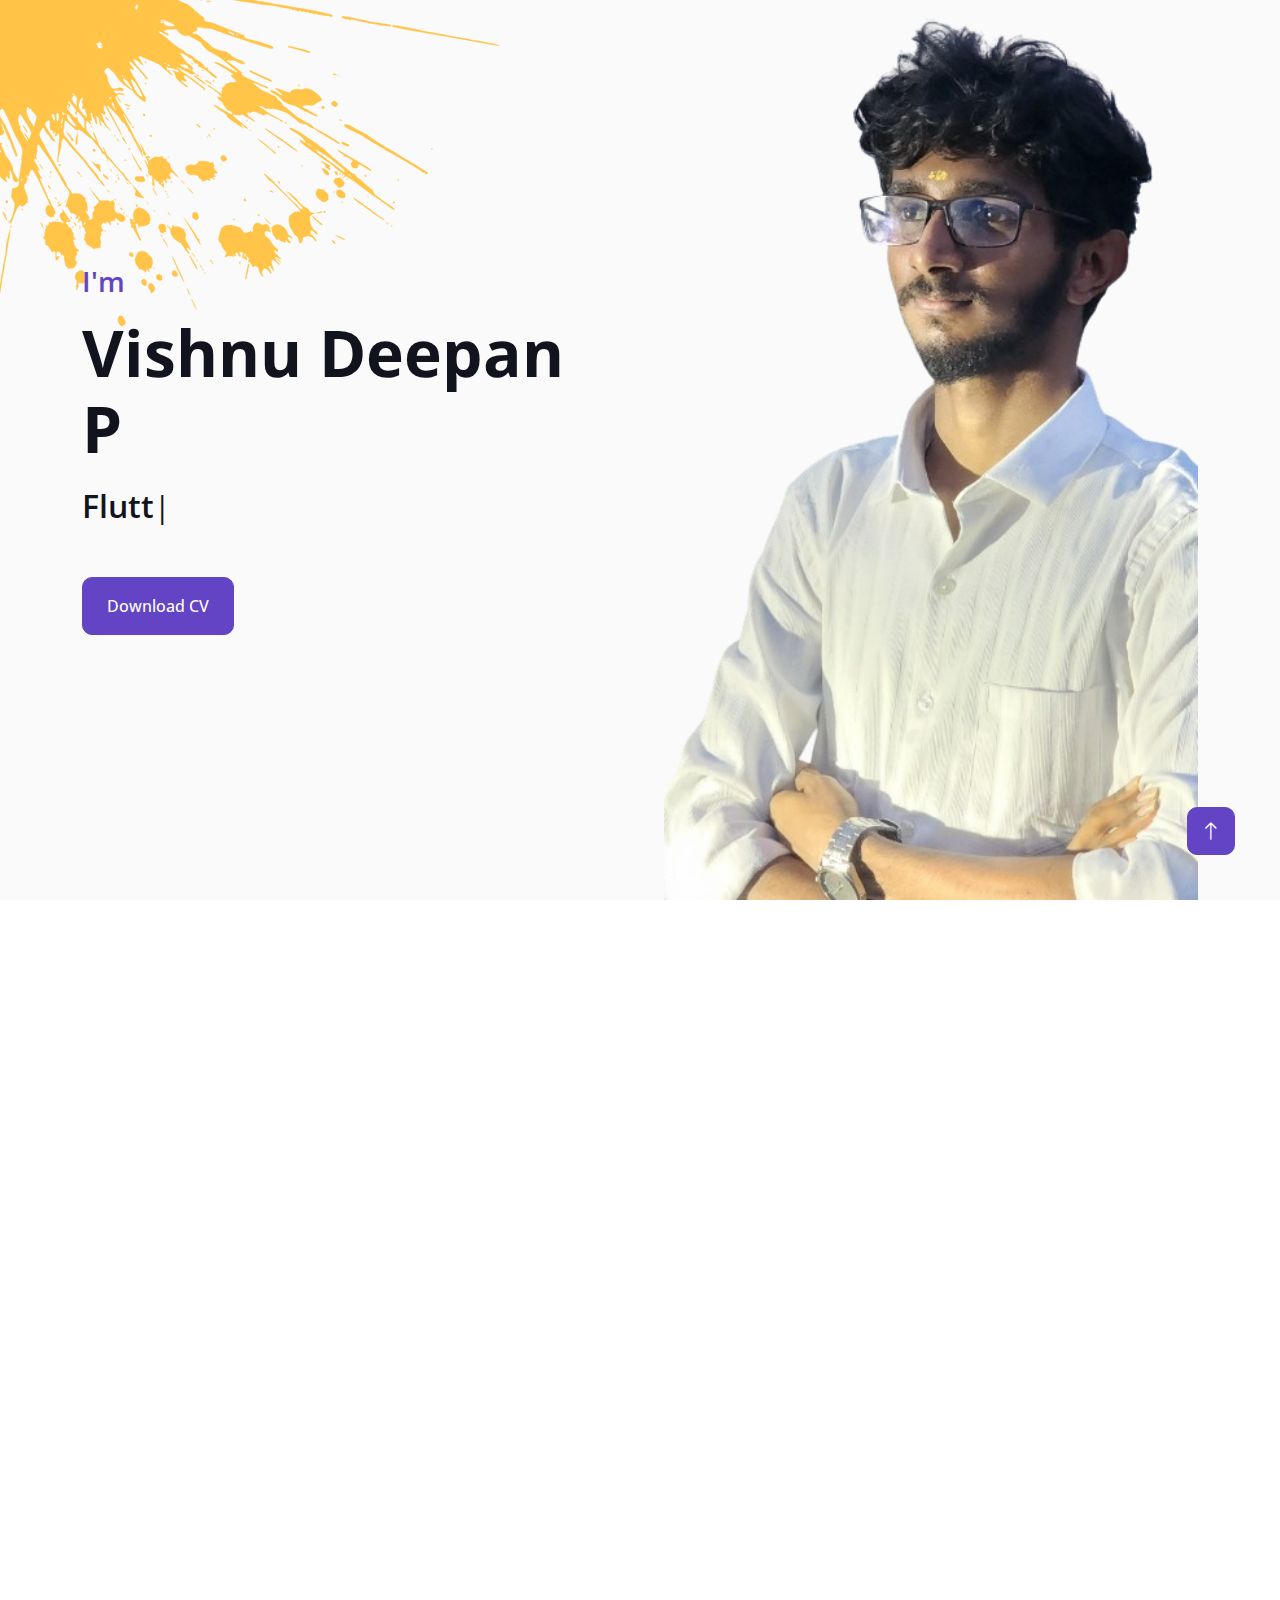
==== index.html @ 30f4822a "html" ====
<!DOCTYPE html>
<html lang="en">

<head>
    <meta charset="utf-8">
    <title>Vishnu Deepan P - Portfolio</title>
    <meta content="width=device-width, initial-scale=1.0" name="viewport">
    <meta content="" name="keywords">
    <meta content="" name="description">

    <!-- Favicon -->
    <link href="img/favicon.ico" rel="icon">

    <!-- Google Web Fonts -->
    <link rel="preconnect" href="https://fonts.googleapis.com">
    <link rel="preconnect" href="https://fonts.gstatic.com" crossorigin>
    <link href="https://fonts.googleapis.com/css2?family=Open+Sans:wght@400;500;600;700;800&display=swap"
        rel="stylesheet">

    <!-- Icon Font Stylesheet -->
    <link href="https://cdnjs.cloudflare.com/ajax/libs/font-awesome/5.10.0/css/all.min.css" rel="stylesheet">
    <link href="https://cdn.jsdelivr.net/npm/bootstrap-icons@1.4.1/font/bootstrap-icons.css" rel="stylesheet">

    <!-- Libraries Stylesheet -->
    <link href="lib/animate/animate.min.css" rel="stylesheet">
    <link href="lib/lightbox/css/lightbox.min.css" rel="stylesheet">
    <link href="lib/owlcarousel/assets/owl.carousel.min.css" rel="stylesheet">

    <!-- Customized Bootstrap Stylesheet -->
    <link href="css/bootstrap.min.css" rel="stylesheet">

    <!-- Template Stylesheet -->
    <link href="css/style.css" rel="stylesheet">
</head>

<body data-bs-spy="scroll" data-bs-target=".navbar" data-bs-offset="51">
    <!-- Spinner Start -->
    <div id="spinner"
        class="show bg-white position-fixed translate-middle w-100 vh-100 top-50 start-50 d-flex align-items-center justify-content-center">
        <div class="spinner-border text-primary" style="width: 3rem; height: 3rem;" role="status">
            <span class="sr-only">Loading...</span>
        </div>
    </div>
    <!-- Spinner End -->


    <!-- Navbar Start -->
    <nav class="navbar navbar-expand-lg bg-white navbar-light fixed-top shadow py-lg-0 px-4 px-lg-5 wow fadeIn"
        data-wow-delay="0.1s">
        <a href="index.html" class="navbar-brand d-block d-lg-none">
            <h1 class="text-primary fw-bold m-0">Vishnu Deepan P</h1>
        </a>
        <button type="button" class="navbar-toggler" data-bs-toggle="collapse" data-bs-target="#navbarCollapse">
            <span class="navbar-toggler-icon"></span>
        </button>
        <div class="collapse navbar-collapse justify-content-between py-4 py-lg-0" id="navbarCollapse">
            <div class="navbar-nav ms-auto py-0">
                <a href="#home" class="nav-item nav-link active">Home</a>
                <a href="#about" class="nav-item nav-link">About</a>
                <a href="#skill" class="nav-item nav-link">Skills</a>
            </div>
            <a href="index.html" class="navbar-brand bg-secondary py-3 px-4 mx-3 d-none d-lg-block">
                <h1 class="text-primary fw-bold m-0" style="font-size: 1.5rem;">Vishnu Deepan P</h1>
            </a>

            <div class="navbar-nav me-auto py-0">
                <a href="#education" class="nav-item nav-link">Education</a>

                <a href="#project" class="nav-item nav-link">Projects</a>
                <a href="#contact" class="nav-item nav-link">Contact</a>
            </div>
        </div>
    </nav>
    <!-- Navbar End -->


    <!-- Header Start -->
    <div class="container-fluid bg-light my-6 mt-0" id="home">
        <div class="container">
            <div class="row g-5 align-items-center">
                <div class="col-lg-6 py-6 pb-0 pt-lg-0">
                    <h3 class="text-primary mb-3">I'm</h3>
                    <h1 class="display-3 mb-3">Vishnu Deepan P</h1>
                    <h2 class="typed-text-output d-inline"></h2>
                    <div class="typed-text d-none">Flutter Developer, Front End Developer, Application Developer</div>
                    <div class="d-flex align-items-center pt-5">
                        <a href="https://drive.google.com/file/d/14xW8bCQ3XSDrJyQy5iJclStmhWn22QjM/view?usp=drive_link"
                            class="btn btn-primary py-3 px-4 me-5">Download CV</a>
            
                    </div>
                </div>
                <div class="col-lg-6 row-lg-6 full-height">
                    <img class="img-fluid" src="img/profile.png" alt=""
                        style="height: 100vh; width: 100%; object-fit: cover;">

                </div>
            </div>
        </div>
    </div>
    <!-- Header End -->





    <!-- About Start -->
    <div class="container-xxl py-6" id="about">
        <div class="container">
            <div class="row g-5">
                <div class="col-lg-6 wow fadeInUp" data-wow-delay="0.1s">
                    <div class="d-flex align-items-center mb-5">
                        <div class="years flex-shrink-0 text-center me-4">
                            <h1 class="display-4 mb-0">Fresher</h1>
                            <!-- <h5 class="mb-0">Years</h5> -->
                        </div>
                        <h4 class="lh-base mb-0">with 1 year of Internship Experience</h4>
                    </div>
                    <p class="mb-4">Hello! I'm a passionate Flutter developer from Sivakasi, Tamil Nadu. Currently
                        pursuing a B.Tech degree at Kamaraj College of Engineering and Technology, I have gained
                        hands-on experience in Flutter development and backend integration through internships and
                        personal projects.</p>
                    <p class="mb-3"><i class="far fa-check-circle text-primary me-3"></i>Enthusiastic about building
                        mobile applications that offer seamless user experiences</p>
                    <p class="mb-3"><i class="far fa-check-circle text-primary me-3"></i>Leveraging AI to create
                        smarter, more intuitive solutions</p>
                    <p class="mb-3"><i class="far fa-check-circle text-primary me-3"></i>Love working on innovative
                        projects that challenge me to learn new technologies</p>
                    <!-- <a class="btn btn-primary py-3 px-5 mt-3" href="">Read More</a> -->
                </div>
                <div class="col-lg-6 wow fadeInUp" data-wow-delay="0.5s">
                    <div class="row g-3 mb-4">
                        <div class="col-sm-6">
                            <img class="img-fluid rounded" src="img/about-1.jpg" alt="">
                        </div>
                        <div class="col-sm-6">
                            <img class="img-fluid rounded" src="img/about-2.jpg" alt="">
                        </div>
                    </div>
                </div>
            </div>
        </div>
    </div>
    <!-- About End -->


    <!-- Expertise Start -->
    <div class="container-xxl py-6 pb-5" id="skill">
        <div class="container">
            <div class="row g-5">
                <div class="col-lg-6 wow fadeInUp" data-wow-delay="0.1s">
                    <h1 class="display-5 mb-5">Skills & Experience</h1>
                    <p class="mb-4">I specialize in building cross-platform apps with Flutter and backend development
                        using Node.js. I'm proficient in C, Java, Python, and MySQL, with experience in version control
                        using Git and creating dynamic web apps with React.js. </p>
                    <h3 class="mb-4">My Skills</h3>
                    <div class="row align-items-center">
                        <div class="col-md-6">
                            <div class="skill mb-4">
                                <div class="d-flex justify-content-between">
                                    <h6 class="font-weight-bold">Flutter</h6>
                                    <h6 class="font-weight-bold">85%</h6>
                                </div>
                                <div class="progress">
                                    <div class="progress-bar bg-primary" role="progressbar" aria-valuenow="85"
                                        aria-valuemin="0" aria-valuemax="100"></div>
                                </div>
                            </div>
                            <div class="skill mb-4">
                                <div class="d-flex justify-content-between">
                                    <h6 class="font-weight-bold">Java</h6>
                                    <h6 class="font-weight-bold">85%</h6>
                                </div>
                                <div class="progress">
                                    <div class="progress-bar bg-warning" role="progressbar" aria-valuenow="85"
                                        aria-valuemin="0" aria-valuemax="100"></div>
                                </div>
                            </div>
                            <div class="skill mb-4">
                                <div class="d-flex justify-content-between">
                                    <h6 class="font-weight-bold">Python</h6>
                                    <h6 class="font-weight-bold">70%</h6>
                                </div>
                                <div class="progress">
                                    <div class="progress-bar bg-danger" role="progressbar" aria-valuenow="70"
                                        aria-valuemin="0" aria-valuemax="100"></div>
                                </div>
                            </div>
                        </div>
                        <div class="col-md-6">
                            <div class="skill mb-4">
                                <div class="d-flex justify-content-between">
                                    <h6 class="font-weight-bold">Node JS</h6>
                                    <h6 class="font-weight-bold">80%</h6>
                                </div>
                                <div class="progress">
                                    <div class="progress-bar bg-danger" role="progressbar" aria-valuenow="80"
                                        aria-valuemin="0" aria-valuemax="100"></div>
                                </div>
                            </div>
                            <div class="skill mb-4">
                                <div class="d-flex justify-content-between">
                                    <h6 class="font-weight-bold">My SQL</h6>
                                    <h6 class="font-weight-bold">90%</h6>
                                </div>
                                <div class="progress">
                                    <div class="progress-bar bg-dark" role="progressbar" aria-valuenow="90"
                                        aria-valuemin="0" aria-valuemax="100"></div>
                                </div>
                            </div>
                            <div class="skill mb-4">
                                <div class="d-flex justify-content-between">
                                    <h6 class="font-weight-bold">React JS</h6>
                                    <h6 class="font-weight-bold">80%</h6>
                                </div>
                                <div class="progress">
                                    <div class="progress-bar bg-info" role="progressbar" aria-valuenow="80"
                                        aria-valuemin="0" aria-valuemax="100"></div>
                                </div>
                            </div>
                        </div>
                    </div>
                </div>
                <div class="col-lg-6 wow fadeInUp" data-wow-delay="0.5s">
                    <ul class="nav nav-pills rounded border border-2 border-primary mb-5">
                        <li class="nav-item w-50">
                            <button class="nav-link w-100 py-3 fs-5 active" data-bs-toggle="pill" href="#tab-1">Kaavian
                                Systems</button>
                        </li>
                        <li class="nav-item w-50">
                            <button class="nav-link w-100 py-3 fs-5" data-bs-toggle="pill" href="#tab-2">Priga
                                Solutions</button>
                        </li>
                    </ul>
                    <div class="tab-content">
                        <!-- <div id="tab-1" class="tab-pane fade show p-0 active">
                            <div class="row gy-5 gx-4">
                                <div class="col-sm-6"> -->
                        <div id="tab-1" class="tab-pane fade show p-0" active>
                            <div class="row gy-5 gx-4">
                                <div class="col-12">
                                    <h5>Flutter Developer Intern</h5>
                                    <hr class="text-primary my-2">
                                    <p class="text-primary mb-1">Sept 2024 - Nov 2024</p>
                                    <h6 class="mb-0">Kaavian Systems Private Limited, Virudhunagar, Tamil Nadu</h6>
                                    <ul>
                                        <li>Worked on a non-disclosure project, contributing to Flutter front-end
                                            development and integration with backend systems.</li>
                                        <li>Involved in deep learning image analysis, including segmentation and
                                            annotations for image masking.</li>
                                        <li>Collaborated closely with the team on a live project, contributing to
                                            real-time updates and feature enhancements.</li>
                                    </ul>
                                </div>
                            </div>
                        </div>
                        <div id="tab-2" class="tab-pane fade show p-0">
                            <div class="row gy-5 gx-4">
                                <div class="col-12">
                                    <h5>Flutter Developer Intern</h5>
                                    <hr class="text-primary my-2">
                                    <p class="text-primary mb-1">Jul 2023 - Aug 2023</p>
                                    <h6 class="mb-0">Priga Solutions, Bengaluru, Karnataka</h6>
                                    <ul>
                                        <li>Contributed to two ongoing projects, developing Flutter mobile applications
                                            for online grocery ordering and travel booking.</li>
                                        <li>Developed a Flutter-based mobile app for seamless flight and hotel bookings,
                                            enhancing user experience in travel planning.</li>
                                        <li>Improved app performance and fixed bugs to ensure smooth functionality
                                            across platforms.</li>
                                    </ul>
                                </div>

                            </div>
                        </div>
                    </div>
                </div>
            </div>
        </div>
    </div>
    <!-- Expertise End -->


    <!-- Education Start -->
    <div class="container-fluid bg-light my-5 py-6" id="education">
        <div class="container">
            <div class="row g-5 mb-5 wow fadeInUp" data-wow-delay="0.1s">
                <div class="col-lg-6">
                    <h1 class="display-5 mb-0">My Education</h1>
                </div>
                <!-- <div class="col-lg-6 text-lg-end">
                <a class="btn btn-primary py-3 px-5" href="">Hire Me</a>
            </div> -->
            </div>
            <div class="row g-4">
                <!-- Bachelor of Technology -->
                <div class="col-lg-6 wow fadeInUp" data-wow-delay="0.1s">
                    <div class="service-item d-flex flex-column flex-sm-row bg-white rounded h-100 p-4 p-lg-5">
                        <div class="bg-icon flex-shrink-0 mb-3">
                            <i class="fa fa-graduation-cap fa-2x text-dark"></i>
                        </div>
                        <div class="ms-sm-4">
                            <h4 class="mb-3">Bachelor of Technology (B.Tech.)</h4>
                            <h6 class="mb-3">Kamaraj College of Engineering and Technology, Madurai</h6>
                            <span>Sept 2021 - May 2025 | CGPA: 75.3%</span>
                        </div>
                    </div>
                </div>
                <!-- 12th Grade -->
                <div class="col-lg-6 wow fadeInUp" data-wow-delay="0.3s">
                    <div class="service-item d-flex flex-column flex-sm-row bg-white rounded h-100 p-4 p-lg-5">
                        <div class="bg-icon flex-shrink-0 mb-3">
                            <i class="fa fa-graduation-cap fa-2x text-dark"></i>
                        </div>
                        <div class="ms-sm-4">
                            <h4 class="mb-3">12th Grade</h4>
                            <h6 class="mb-3">Y.R.T.V. Matriculation Higher Secondary School, Sivakasi</h6>
                            <span>June 2020 - May 2021 | Percentage: 85.5%</span>
                        </div>
                    </div>
                </div>
                <!-- 10th Grade -->
                <div class="col-lg-6 wow fadeInUp" data-wow-delay="0.5s">
                    <div class="service-item d-flex flex-column flex-sm-row bg-white rounded h-100 p-4 p-lg-5">
                        <div class="bg-icon flex-shrink-0 mb-3">
                            <i class="fa fa-graduation-cap fa-2x text-dark"></i>
                        </div>
                        <div class="ms-sm-4">
                            <h4 class="mb-3">10th Grade</h4>
                            <h6 class="mb-3">Y.R.T.V. Matriculation Higher Secondary School, Sivakasi</h6>
                            <span>June 2018 - May 2019 | Percentage: 77.4%</span>
                        </div>
                    </div>
                </div>
            </div>
        </div>
    </div>
    <!-- Education End -->



    <!-- Projects Start -->
    <div class="container-fluid py-6 pt-5" id="project">
        <div class="container">
            <div class="row g-5 mb-5 align-items-center wow fadeInUp" data-wow-delay="0.1s">
                <div class="col-lg-6">
                    <h1 class="display-5 mb-0">My Projects</h1>
                </div>
                <!-- start of new project container -->




                <div class="projects-container">
                    <!-- Project 1 -->
                    <div class="card" style="background-image: url('img/project-1.jpg');">
                      <div class="hover-content">
                        <h3>Alumni Connect Application</h3>
                        <a href="https://www.linkedin.com/in/vishnu-deepan-p/details/projects/" target="_blank" class="icon-button">
                          <i class="fab fa-linkedin"></i>
                        </a>
                      </div>
                    </div>
                  
                    <!-- Project 2 -->
                    <div class="card" style="background-image: url('img/project-2.jpg');">
                      <div class="hover-content">
                        <h3>Bug Tracking Tool</h3>
                        <a href="https://www.linkedin.com/posts/vishnu-deepan-p_hackathon-innovation-teamwork-activity-7187366972769144832-eKsU?utm_source=share&utm_medium=member_desktop" target="_blank" class="icon-button">
                          <i class="fab fa-linkedin"></i>
                        </a>
                      </div>
                    </div>
                  
                    <!-- Project 3 -->
                    <div class="card" style="background-image: url('img/project-3.jpg');">
                      <div class="hover-content">
                        <h3>Dark Pattern Detector</h3>
                        <a href="https://www.linkedin.com/posts/vishnu-deepan-p_dpbh2023-top10-activity-7191451882018463745-dAQL?utm_source=share&utm_medium=member_desktop" target="_blank" class="icon-button">
                          <i class="fab fa-linkedin"></i>
                        </a>
                      </div>
                    </div>
                  
                    <!-- Project 4 -->
                    <div class="card" style="background-image: url('img/project-4.jpg');">
                      <div class="hover-content">
                        <h3>Group Expense Splitter</h3>
                        <a href="https://github.com/Vishnu-Deepan/expense-splitter" target="_blank" class="icon-button">
                          <i class="fab fa-github"></i>
                        </a>
                      </div>
                    </div>
                  
                    <!-- Project 5 -->
                    <div class="card" style="background-image: url('img/project-5.jpg');">
                      <div class="hover-content">
                        <h3>Geolocation Attendance System</h3>
                        <a href="https://github.com/Vishnu-Deepan/geolocation-attendance" target="_blank" class="icon-button">
                          <i class="fab fa-github"></i>
                        </a>
                      </div>
                    </div>
                  
                    <!-- Project 6 -->
                    <div class="card" style="background-image: url('img/project-6.jpg');">
                      <div class="hover-content">
                        <h3>AI Image Generator</h3>
                        <a href="https://github.com/Vishnu-Deepan/ai-image-generator" target="_blank" class="icon-button">
                          <i class="fab fa-github"></i>
                        </a>
                      </div>
                    </div>
                  
                    <!-- Project 7 -->
                    <div class="card" style="background-image: url('img/project-7.jpg');">
                      <div class="hover-content">
                        <h3>Repair Service App</h3>
                        <a href="https://github.com/Vishnu-Deepan/repair-service" target="_blank" class="icon-button">
                          <i class="fab fa-github"></i>
                        </a>
                      </div>
                    </div>
                  
                    <!-- Project 8 -->
                    <div class="card" style="background-image: url('img/project-8.jpg');">
                      <div class="hover-content">
                        <h3>Health Fitness Tracker</h3>
                        <a href="https://github.com/Vishnu-Deepan/health-fitness-tracker" target="_blank" class="icon-button">
                          <i class="fab fa-github"></i>
                        </a>
                      </div>
                    </div>
                  
                    <!-- Project 9 -->
                    <div class="card" style="background-image: url('img/project-9.jpg');">
                      <div class="hover-content">
                        <h3>AI Currency Detection</h3>
                        <a href="https://github.com/Vishnu-Deepan/currency-detection" target="_blank" class="icon-button">
                          <i class="fab fa-github"></i>
                        </a>
                      </div>
                    </div>
                  
                    <!-- Project 10 -->
                    <div class="card" style="background-image: url('img/project-10.jpg');">
                      <div class="hover-content">
                        <h3>South Food Ordering App</h3>
                        <a href="https://github.com/Vishnu-Deepan/south_food_ordering" target="_blank" class="icon-button">
                          <i class="fab fa-github"></i>
                        </a>
                      </div>
                    </div>
                  
                    <!-- Project 11 -->
                    <div class="card" style="background-image: url('img/project-11.jpg');">
                      <div class="hover-content">
                        <h3>Remaining Food Donation App</h3>
                        <a href="https://github.com/Vishnu-Deepan/remaining-food-donation" target="_blank" class="icon-button">
                          <i class="fab fa-github"></i>
                        </a>
                      </div>
                    </div>
                  
                  </div>
                  



                <!-- end of new peoject container -->
        </div>
    </div>
    <!-- Projects End -->


    <!-- Contact Start -->
    <div class="container-xxl pb-5" id="contact">
        <div class="container py-5">
            <div class="row g-5 mb-5 wow fadeInUp" data-wow-delay="0.1s">
                <div class="col-lg-6">
                    <h1 class="display-5 mb-0">Let's Work Together</h1>
                </div>
                <div class="col-lg-6 text-lg-end">
                    <a class="btn btn-primary py-3 px-5" href="">Say Hello</a>
                </div>
            </div>
            <div class="row g-5">
                <div class="col-lg-5 col-md-6 wow fadeInUp" data-wow-delay="0.1s">
                    <p class="mb-2">My office:</p>
                    <h3 class="fw-bold">123 Street, New York, USA</h3>
                    <hr class="w-100">
                    <p class="mb-2">Call me:</p>
                    <h3 class="fw-bold">+012 345 6789</h3>
                    <hr class="w-100">
                    <p class="mb-2">Mail me:</p>
                    <h3 class="fw-bold">info@example.com</h3>
                    <hr class="w-100">
                    <p class="mb-2">Follow me:</p>
                    <div class="d-flex pt-2">
                        <a class="btn btn-square btn-primary me-2" href=""><i class="fab fa-twitter"></i></a>
                        <a class="btn btn-square btn-primary me-2" href=""><i class="fab fa-facebook-f"></i></a>
                        <a class="btn btn-square btn-primary me-2" href=""><i class="fab fa-youtube"></i></a>
                        <a class="btn btn-square btn-primary me-2" href=""><i class="fab fa-linkedin-in"></i></a>
                    </div>
                </div>
                <div class="col-lg-7 col-md-6 wow fadeInUp" data-wow-delay="0.5s">
                    <p class="mb-4">The contact form is currently inactive. Get a functional and working contact form
                        with Ajax & PHP in a few minutes. Just copy and paste the files, add a little code and you're
                        done. <a href="https://htmlcodex.com/contact-form">Download Now</a>.</p>
                    <form>
                        <div class="row g-3">
                            <div class="col-md-6">
                                <div class="form-floating">
                                    <input type="text" class="form-control" id="name" placeholder="Your Name">
                                    <label for="name">Your Name</label>
                                </div>
                            </div>
                            <div class="col-md-6">
                                <div class="form-floating">
                                    <input type="email" class="form-control" id="email" placeholder="Your Email">
                                    <label for="email">Your Email</label>
                                </div>
                            </div>
                            <div class="col-12">
                                <div class="form-floating">
                                    <input type="text" class="form-control" id="subject" placeholder="Subject">
                                    <label for="subject">Subject</label>
                                </div>
                            </div>
                            <div class="col-12">
                                <div class="form-floating">
                                    <textarea class="form-control" placeholder="Leave a message here" id="message"
                                        style="height: 100px"></textarea>
                                    <label for="message">Message</label>
                                </div>
                            </div>
                            <div class="col-12">
                                <button class="btn btn-primary py-3 px-5" type="submit">Send Message</button>
                            </div>
                        </div>
                    </form>
                </div>
            </div>
        </div>
    </div>
    <!-- Contact End -->





    <!-- Back to Top -->
    <a href="#" class="btn btn-lg btn-primary btn-lg-square back-to-top"><i class="bi bi-arrow-up"></i></a>


    <!-- JavaScript Libraries -->
    <script src="https://code.jquery.com/jquery-3.4.1.min.js"></script>
    <script src="https://cdn.jsdelivr.net/npm/bootstrap@5.0.0/dist/js/bootstrap.bundle.min.js"></script>
    <script src="lib/wow/wow.min.js"></script>
    <script src="lib/easing/easing.min.js"></script>
    <script src="lib/waypoints/waypoints.min.js"></script>
    <script src="lib/typed/typed.min.js"></script>
    <script src="lib/counterup/counterup.min.js"></script>
    <script src="lib/owlcarousel/owl.carousel.min.js"></script>
    <script src="lib/isotope/isotope.pkgd.min.js"></script>
    <script src="lib/lightbox/js/lightbox.min.js"></script>

    <!-- Template Javascript -->
    <script src="js/main.js"></script>
</body>

</html>
---- css/style.css ----
/********** Template CSS **********/
:root {
    --primary: #6244C5;
    --secondary: #FFC448;
    --light: #FAFAFB;
    --dark: #12141D;
}

.back-to-top {
    position: fixed;
    display: none;
    right: 45px;
    bottom: 45px;
    z-index: 99;
}

.my-6 {
    margin-top: 6rem;
    margin-bottom: 6rem;
}

.py-6 {
    padding-top: 6rem;
    padding-bottom: 6rem;
}


/*** Spinner ***/
#spinner {
    opacity: 0;
    visibility: hidden;
    transition: opacity .5s ease-out, visibility 0s linear .5s;
    z-index: 99999;
}

#spinner.show {
    transition: opacity .5s ease-out, visibility 0s linear 0s;
    visibility: visible;
    opacity: 1;
}


/*** Button ***/
.btn {
    font-weight: 500;
    transition: .5s;
}

.btn.btn-primary,
.btn.btn-secondary {
    color: #FFFFFF;
}

.btn-square {
    width: 38px;
    height: 38px;
}

.btn-sm-square {
    width: 32px;
    height: 32px;
}

.btn-lg-square {
    width: 48px;
    height: 48px;
}

.btn-square,
.btn-sm-square,
.btn-lg-square {
    padding: 0;
    display: flex;
    align-items: center;
    justify-content: center;
    font-weight: normal;
}


/*** Navbar ***/
.navbar.fixed-top {
    display: none;
    transition: .5s;
}

.navbar .navbar-nav .nav-link {
    padding: 20px 15px;
    color: var(--dark);
    font-size: 18px;
    font-weight: 600;
    outline: none;
}

.navbar .navbar-nav .nav-link:hover,
.navbar .navbar-nav .nav-link.active {
    color: var(--primary);
}

@media (max-width: 991.98px) {
    .navbar .navbar-nav .nav-link  {
        padding: 10px 0;
    }
}


/*** Header ***/
#home {
    margin-bottom: 6rem;
    background: url(../img/bg-header.png) left top no-repeat;
}

.typed-cursor {
    font-size: 30px;
    color: var(--dark);
}

.btn-play {
    position: relative;
    display: block;
    box-sizing: content-box;
    width: 16px;
    height: 26px;
    border-radius: 100%;
    border: none;
    outline: none !important;
    padding: 18px 20px 20px 28px;
    background: var(--primary);
}

.btn-play:before {
    content: "";
    position: absolute;
    z-index: 0;
    left: 50%;
    top: 50%;
    transform: translateX(-50%) translateY(-50%);
    display: block;
    width: 60px;
    height: 60px;
    background: var(--primary);
    border-radius: 100%;
    animation: pulse-border 1500ms ease-out infinite;
}

.btn-play:after {
    content: "";
    position: absolute;
    z-index: 1;
    left: 50%;
    top: 50%;
    transform: translateX(-50%) translateY(-50%);
    display: block;
    width: 60px;
    height: 60px;
    background: #FFFFFF;
    border-radius: 100%;
    transition: all 200ms;
}

.btn-play span {
    display: block;
    position: relative;
    z-index: 3;
    width: 0;
    height: 0;
    left: -1px;
    border-left: 16px solid var(--primary);
    border-top: 11px solid transparent;
    border-bottom: 11px solid transparent;
}

@keyframes pulse-border {
    0% {
        transform: translateX(-50%) translateY(-50%) translateZ(0) scale(1);
        opacity: 1;
    }

    100% {
        transform: translateX(-50%) translateY(-50%) translateZ(0) scale(2);
        opacity: 0;
    }
}

.modal-video .modal-dialog {
    position: relative;
    max-width: 800px;
    margin: 60px auto 0 auto;
}

.modal-video .modal-body {
    position: relative;
    padding: 0px;
}

.modal-video .close {
    position: absolute;
    width: 30px;
    height: 30px;
    right: 0px;
    top: -30px;
    z-index: 999;
    font-size: 30px;
    font-weight: normal;
    color: #FFFFFF;
    background: #000000;
    opacity: 1;
}


/*** About ***/
#about .years .display-1 {
    font-size: 10rem;
    line-height: 9rem;
}

#about .years h5 {
    letter-spacing: 30px;
    margin-right: -30px;
}


/*** Skills ***/
#skill .progress {
    height: 5px;
    border-radius: 5px;
}

#skill .progress .progress-bar {
    width: 0px;
    border-radius: 5px;
    transition: 3s;
}

#skill .nav-pills .nav-link {
    color: var(--dark);
}

#skill .nav-pills .nav-link.active {
    color: #FFFFFF;
}

#skill .tab-content hr {
    width: 30px;
}


/*** Service ***/
.service-item .bg-icon {
    width: 100px;
    height: 100px;
    display: flex;
    align-items: center;
    justify-content: center;
    background: url(../img/bg-icon.png) center center no-repeat;
    background-size: cover;
}


/* projects-container and card styling */
.projects-container {
    display: flex;
    flex-wrap: wrap;
    gap: 20px;
    justify-content: center;
  }
  
  .card {
    position: relative;
    width: 300px;
    height: 300px;
    background-size: cover;
    background-position: center;
    border-radius: 10px;
    overflow: hidden;
    box-shadow: 0 4px 8px rgba(0, 0, 0, 0.2);
    transition: transform 0.3s ease;
  }
  
  .card:hover {
    transform: scale(1.05);
  }
  
  .hover-content {
    position: absolute;
    bottom: 20px;
    left: 20px;
    right: 20px;
    background: rgba(0, 0, 0, 0.5);
    color: #fff;
    padding: 10px;
    border-radius: 8px;
    text-align: center;
  }
  
  .hover-content h3 {
    color: #FAFAFB;
    margin: 10px 0;
    font-size: 1rem;
  }
  
  .icon-button {
    font-size: 2rem; /* Icon size */
    color: #fff;
    margin: 5px;
    text-decoration: none;
    transition: color 0.3s ease;
  }
  
  .icon-button:hover {
    color: #0077b5; /* LinkedIn blue color on hover */
  }
  
  .icon-button i {
    font-size: 2rem; /* Adjust icon size */
  }
  
  





/*** Team ***/
.team-item img {
    transition: .5s;
}

.team-item:hover img {
    opacity: .7;
}

.team-item .team-text {
    position: absolute;
    left: 0;
    right: 60px;
    bottom: 30px;
    display: flex;
    align-items: center;
    justify-content: space-between;
    opacity: 0;
    transition: .5s;
}

.team-item:hover .team-text {
    right: 30px;
    opacity: 1;
}

.team-item .team-text div {
    transition: .5s;
}

.team-item:hover .team-text div {
    margin-left: 30px;
}


/*** Testimonial ***/
.testimonial-left,
.testimonial-right {
    position: relative;
}

.testimonial-left img,
.testimonial-right img {
    position: absolute;
    padding: 5px;
    border: 1px solid var(--secondary);
    border-radius: 70px;
}

.testimonial-left img:nth-child(1),
.testimonial-right img:nth-child(3) {
    width: 70px;
    height: 70px;
    top: 10%;
    left: 50%;
    transform: translateX(-50%);
}

.testimonial-left img:nth-child(2),
.testimonial-right img:nth-child(2) {
    width: 60px;
    height: 60px;
    top: 50%;
    left: 10%;
    transform: translateY(-50%);
}

.testimonial-left img:nth-child(3),
.testimonial-right img:nth-child(1) {
    width: 50px;
    height: 50px;
    bottom: 10%;
    right: 10%;
}

.testimonial-carousel .owl-item img {
    width: 120px;
    height: 120px;
}

.testimonial-carousel .testimonial-icon {
    position: absolute;
    width: 40px;
    height: 40px;
    left: 50%;
    bottom: -15px;
    transform: translateX(-50%);
    display: flex;
    align-items: center;
    justify-content: center;
    background: #FFFFFF;
    border: 1px solid var(--secondary);
    border-radius: 60px;
}

.testimonial-carousel .owl-dots {
    height: 40px;
    margin-top: 25px;
    display: flex;
    align-items: center;
    justify-content: center;
}

.testimonial-carousel .owl-dot {
    position: relative;
    display: inline-block;
    margin: 0 5px;
    width: 30px;
    height: 30px;
    background: #FFFFFF;
    border: 2px solid var(--secondary);
    border-radius: 30px;
    transition: .5s;
}

.testimonial-carousel .owl-dot::after {
    position: absolute;
    content: "";
    width: 16px;
    height: 16px;
    top: 5px;
    left: 5px;
    border-radius: 16px;
    background: var(--secondary);
    transition: .5s;
}

.testimonial-carousel .owl-dot.active::after {
    background: var(--primary);
}
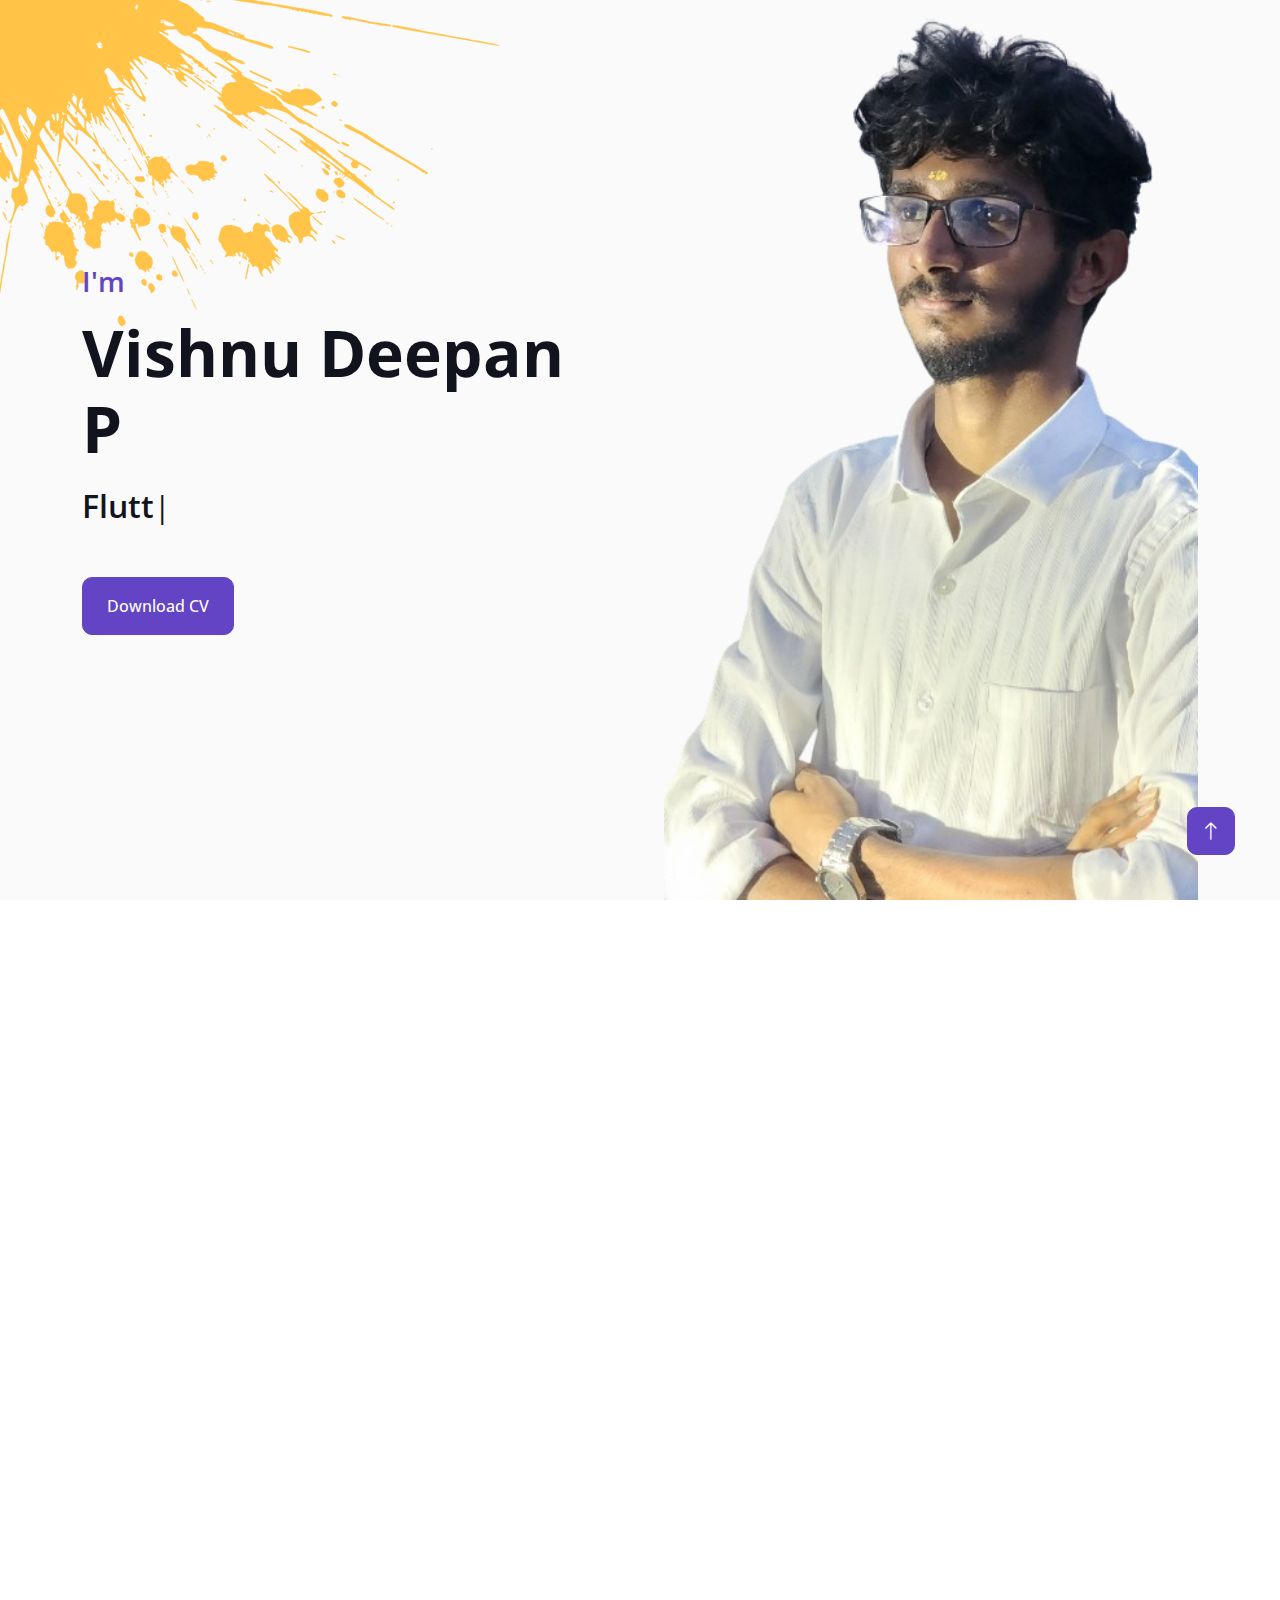
==== commit ef3a10ec: "html" ====
--- a/index.html
+++ b/index.html
@@ -2,6 +2,8 @@
 <html lang="en">
 
 <head>
+    <link href="https://cdnjs.cloudflare.com/ajax/libs/font-awesome/5.15.4/css/all.min.css" rel="stylesheet">
+
     <meta charset="utf-8">
     <title>Vishnu Deepan P - Portfolio</title>
     <meta content="width=device-width, initial-scale=1.0" name="viewport">
@@ -472,77 +474,57 @@
     <!-- Projects End -->
 
 
-    <!-- Contact Start -->
-    <div class="container-xxl pb-5" id="contact">
-        <div class="container py-5">
-            <div class="row g-5 mb-5 wow fadeInUp" data-wow-delay="0.1s">
-                <div class="col-lg-6">
-                    <h1 class="display-5 mb-0">Let's Work Together</h1>
-                </div>
-                <div class="col-lg-6 text-lg-end">
-                    <a class="btn btn-primary py-3 px-5" href="">Say Hello</a>
-                </div>
-            </div>
-            <div class="row g-5">
-                <div class="col-lg-5 col-md-6 wow fadeInUp" data-wow-delay="0.1s">
-                    <p class="mb-2">My office:</p>
-                    <h3 class="fw-bold">123 Street, New York, USA</h3>
-                    <hr class="w-100">
-                    <p class="mb-2">Call me:</p>
-                    <h3 class="fw-bold">+012 345 6789</h3>
-                    <hr class="w-100">
-                    <p class="mb-2">Mail me:</p>
-                    <h3 class="fw-bold">info@example.com</h3>
-                    <hr class="w-100">
-                    <p class="mb-2">Follow me:</p>
-                    <div class="d-flex pt-2">
-                        <a class="btn btn-square btn-primary me-2" href=""><i class="fab fa-twitter"></i></a>
-                        <a class="btn btn-square btn-primary me-2" href=""><i class="fab fa-facebook-f"></i></a>
-                        <a class="btn btn-square btn-primary me-2" href=""><i class="fab fa-youtube"></i></a>
-                        <a class="btn btn-square btn-primary me-2" href=""><i class="fab fa-linkedin-in"></i></a>
-                    </div>
-                </div>
-                <div class="col-lg-7 col-md-6 wow fadeInUp" data-wow-delay="0.5s">
-                    <p class="mb-4">The contact form is currently inactive. Get a functional and working contact form
-                        with Ajax & PHP in a few minutes. Just copy and paste the files, add a little code and you're
-                        done. <a href="https://htmlcodex.com/contact-form">Download Now</a>.</p>
-                    <form>
-                        <div class="row g-3">
-                            <div class="col-md-6">
-                                <div class="form-floating">
-                                    <input type="text" class="form-control" id="name" placeholder="Your Name">
-                                    <label for="name">Your Name</label>
-                                </div>
-                            </div>
-                            <div class="col-md-6">
-                                <div class="form-floating">
-                                    <input type="email" class="form-control" id="email" placeholder="Your Email">
-                                    <label for="email">Your Email</label>
-                                </div>
-                            </div>
-                            <div class="col-12">
-                                <div class="form-floating">
-                                    <input type="text" class="form-control" id="subject" placeholder="Subject">
-                                    <label for="subject">Subject</label>
-                                </div>
-                            </div>
-                            <div class="col-12">
-                                <div class="form-floating">
-                                    <textarea class="form-control" placeholder="Leave a message here" id="message"
-                                        style="height: 100px"></textarea>
-                                    <label for="message">Message</label>
-                                </div>
-                            </div>
-                            <div class="col-12">
-                                <button class="btn btn-primary py-3 px-5" type="submit">Send Message</button>
-                            </div>
-                        </div>
-                    </form>
-                </div>
-            </div>
-        </div>
-    </div>
-    <!-- Contact End -->
+<!-- Contact Start -->
+<div class="container-xxl pb-5" id="contact">
+    <div class="container py-5">
+        <div class="row g-5 mb-5 wow fadeInUp" data-wow-delay="0.1s">
+            <div class="col-lg-6">
+                <h1 class="display-5 mb-0">Let's Connect</h1>
+            </div>
+            <div class="col-lg-6 text-lg-end">
+                <a class="btn btn-primary py-3 px-5" href="tel:+919994376845">Call Now</a>
+            </div>
+        </div>
+        <div class="row g-5">
+            <!-- Contact Information (Location, Phone, Email) -->
+            <div class="col-lg-5 col-md-6 wow fadeInUp" data-wow-delay="0.1s">
+                <p class="mb-2">Location:</p>
+                <h3 class="fw-bold">Sivakasi, Tamil Nadu</h3>
+                <hr class="w-100">
+                <p class="mb-2">Phone:</p>
+                <h3 class="fw-bold">+91 9994376845</h3>
+                <hr class="w-100">
+                <p class="mb-2">Email:</p>
+                <h3 class="fw-bold">vishnudeepanp@gmail.com</h3>
+                <hr class="w-100">
+                
+                <!-- Moved the Follow Me Section Below Email -->
+                <p class="mb-2" style="font-size: 1.5rem;">Follow Me:</p>
+                <div class="d-flex pt-2" style="font-size: 1.3rem;">
+                    <a class="btn btn-square btn-primary me-2" href="https://github.com/Vishnu-Deepan" target="_blank">
+                        <i class="fab fa-github"></i>
+                    </a>
+                    <a class="btn btn-square btn-primary me-2" href="https://www.linkedin.com/in/vishnu-deepan" target="_blank">
+                        <i class="fab fa-linkedin-in"></i>
+                    </a>
+                    <!-- LeetCode Button with Image and White Background -->
+                    <a class="btn btn-square btn-primary me-2" href="https://leetcode.com/u/vishnudeepan/" target="_blank">
+                        <img src="https://cdn.icon-icons.com/icons2/2389/PNG/512/leetcode_logo_icon_145113.png" alt="LeetCode" style="width: 24px; height: 24px; object-fit: cover; color: white; padding: 5px;">
+                    </a>
+                </div>
+            </div>
+            
+            <!-- Email Me Section with Button -->
+            <div class="col-lg-7 col-md-6 wow fadeInUp" data-wow-delay="0.5s">
+                <p class="mb-4">I'm actively looking for exciting new job opportunities. Please feel free to reach out to me via any of the methods below, or use the form to send me a message directly!</p>
+                <p class="mb-4">You can email me directly by clicking the button below to pre-fill your email.</p>
+                <!-- Mailto link to open the email client with pre-filled information -->
+                <a href="mailto:vishnudeepanp@gmail.com?subject=Job%20Opportunity%20Inquiry&body=Hello%2C%0D%0A%0D%0AI%20am%20interested%20in%20discussing%20a%20job%20opportunity.%20Please%20let%20me%20know%20how%20we%20can%20connect.%20%0D%0A%0D%0A%20Best%20regards%2C%0D%0A%20[Your%20Name]" class="btn btn-primary py-3 px-5">Email Me</a>
+            </div>
+        </div>
+    </div>
+</div>
+<!-- Contact End -->
 
 
 
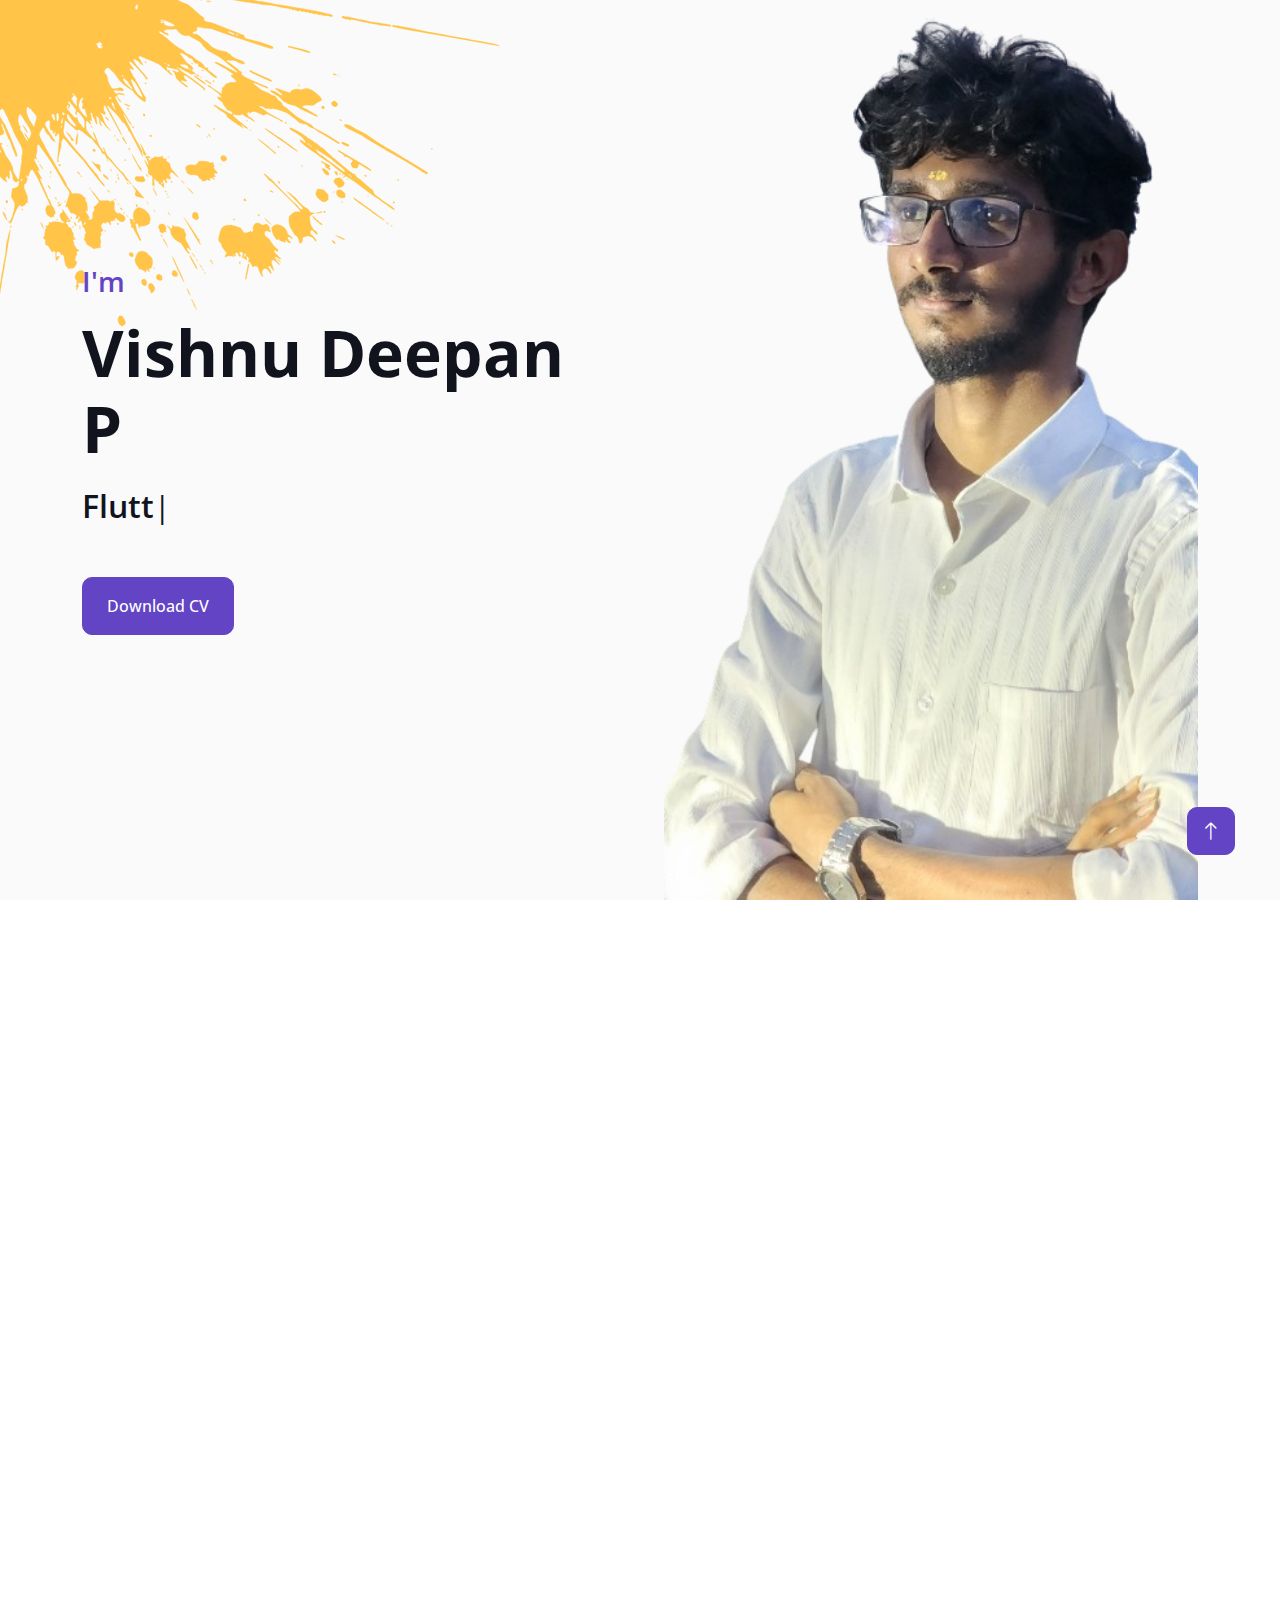
==== commit 921e01c5: "html" ====
--- a/index.html
+++ b/index.html
@@ -88,17 +88,16 @@
                     <div class="d-flex align-items-center pt-5">
                         <a href="https://drive.google.com/file/d/14xW8bCQ3XSDrJyQy5iJclStmhWn22QjM/view?usp=drive_link"
                             class="btn btn-primary py-3 px-4 me-5">Download CV</a>
-            
                     </div>
                 </div>
                 <div class="col-lg-6 row-lg-6 full-height">
-                    <img class="img-fluid" src="img/profile.png" alt=""
-                        style="height: 100vh; width: 100%; object-fit: cover;">
-
-                </div>
-            </div>
-        </div>
-    </div>
+                    <!-- Profile image with class -->
+                    <img class="profile-img img-fluid" src="img/profile.png" alt="Profile Image">
+                </div>
+            </div>
+        </div>
+    </div>
+    
     <!-- Header End -->
 
 
--- a/css/style.css
+++ b/css/style.css
@@ -205,6 +205,58 @@
     background: #000000;
     opacity: 1;
 }
+
+
+
+/* Set the profile image container to full height on large screens */
+.full-height {
+    height: 100vh; /* Full viewport height */
+}
+
+/* Make the profile image cover the full height */
+.profile-img {
+    width: 100%; /* Take 100% of the container width */
+    height: 100%; /* Take 100% of the container height */
+    object-fit: cover; /* Ensure the image covers the container without distortion */
+}
+
+/* For large screens (desktops, tablets in landscape mode) */
+@media (min-width: 992px) {
+    .profile-img {
+        height: 100vh; /* Full height for large screens */
+    }
+}
+
+/* For medium screens (tablets in portrait mode) */
+@media (min-width: 768px) and (max-width: 991px) {
+    .profile-img {
+        width: 80%; /* Use 80% of the container width on medium screens */
+        height: auto; /* Adjust the height to maintain the aspect ratio */
+    }
+}
+
+/* For small screens (smartphones) */
+@media (max-width: 767px) {
+    .profile-img {
+        width: 100%; /* Use 100% width of the container on small screens */
+        height: 50%; /* Let the height adjust automatically */
+    }
+}
+
+
+/* Reduce space between profile image and next section on mobile */
+@media (max-width: 767px) {
+    #home {
+        margin-bottom: 0; /* Remove bottom margin from #home section */
+    }
+
+    #about {
+        padding-top: 1px; /* Adjust padding-top for the #about section */
+        padding-bottom: 30px; /* Adjust padding-bottom for better spacing */
+    }
+}
+
+
 
 
 /*** About ***/
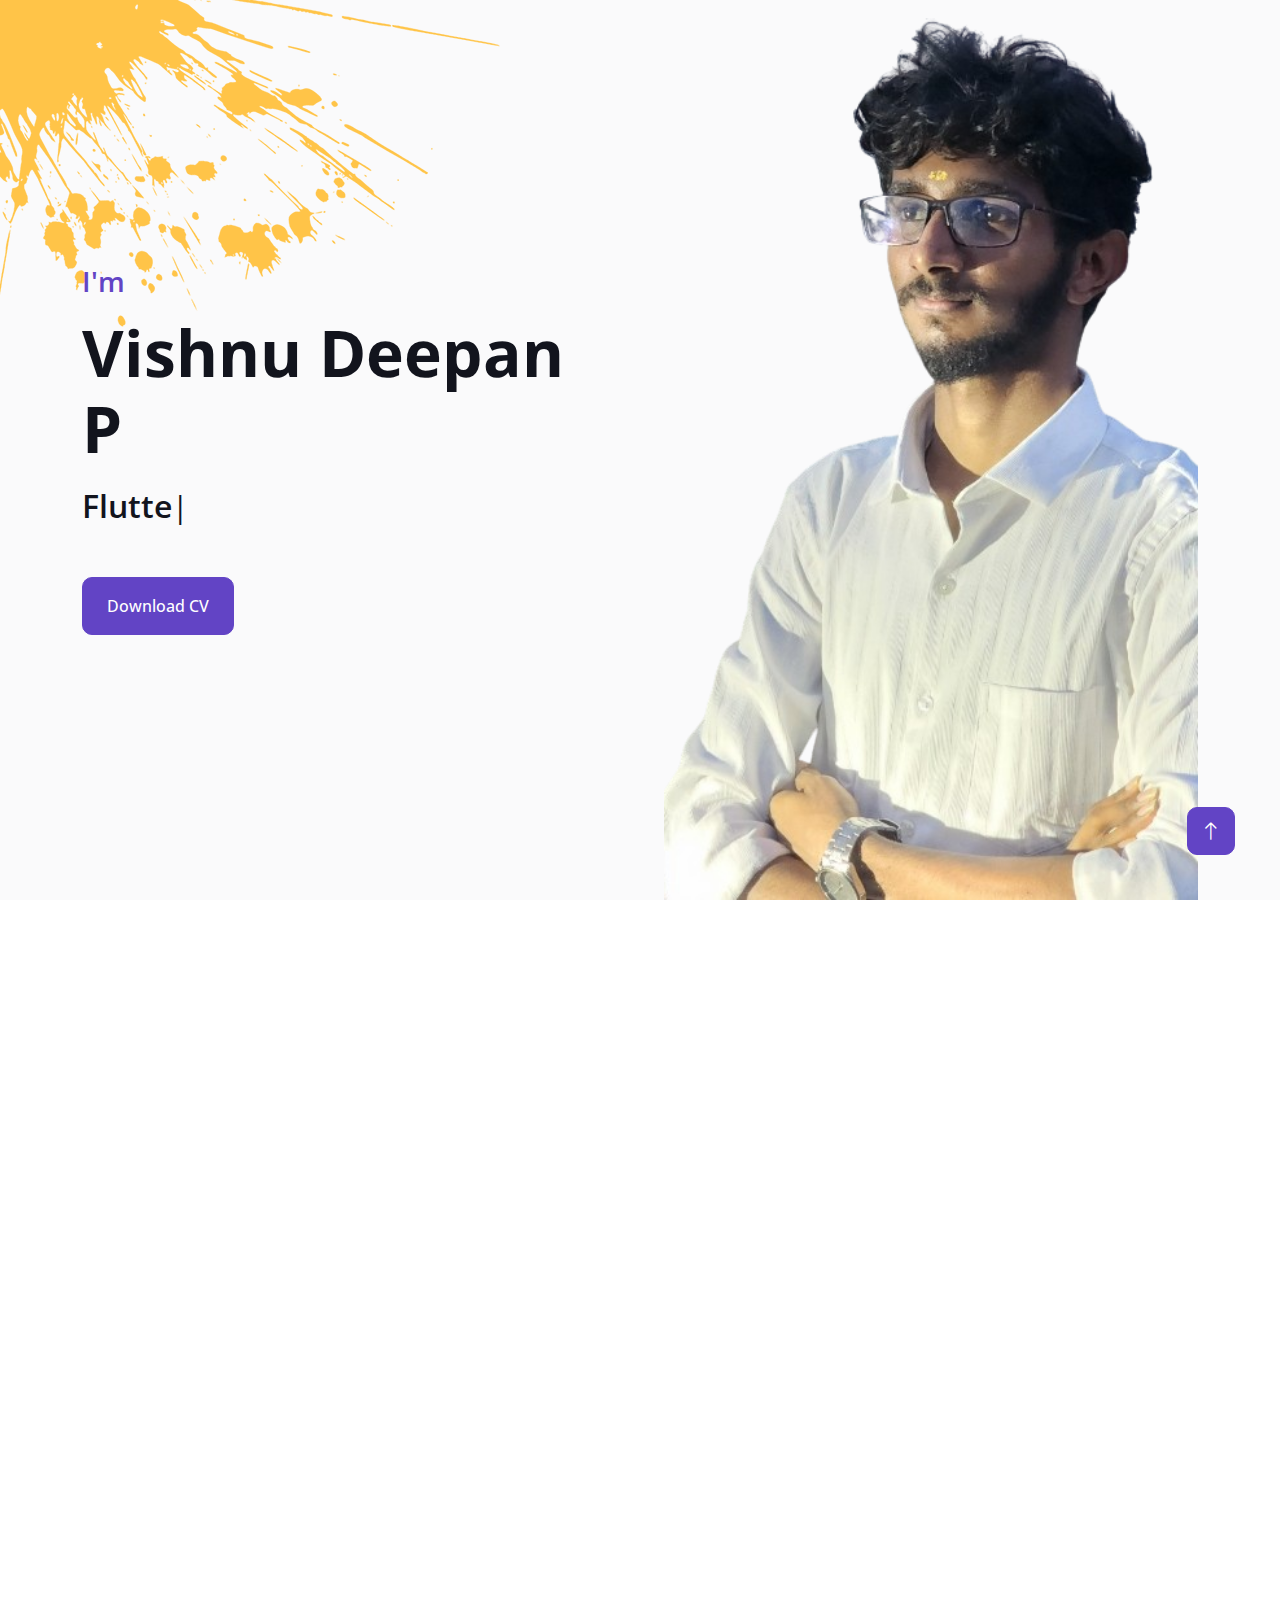
==== commit b441fb94: "html" ====
--- a/index.html
+++ b/index.html
@@ -86,7 +86,7 @@
                     <h2 class="typed-text-output d-inline"></h2>
                     <div class="typed-text d-none">Flutter Developer, Front End Developer, Application Developer</div>
                     <div class="d-flex align-items-center pt-5">
-                        <a href="https://drive.google.com/file/d/14xW8bCQ3XSDrJyQy5iJclStmhWn22QjM/view?usp=drive_link"
+                        <a href="https://drive.google.com/file/d/1FGeX7PLb5Ubcw8OD6wmqHs09LmXNB1Dl/view?usp=drive_link"
                             class="btn btn-primary py-3 px-4 me-5">Download CV</a>
                     </div>
                 </div>
